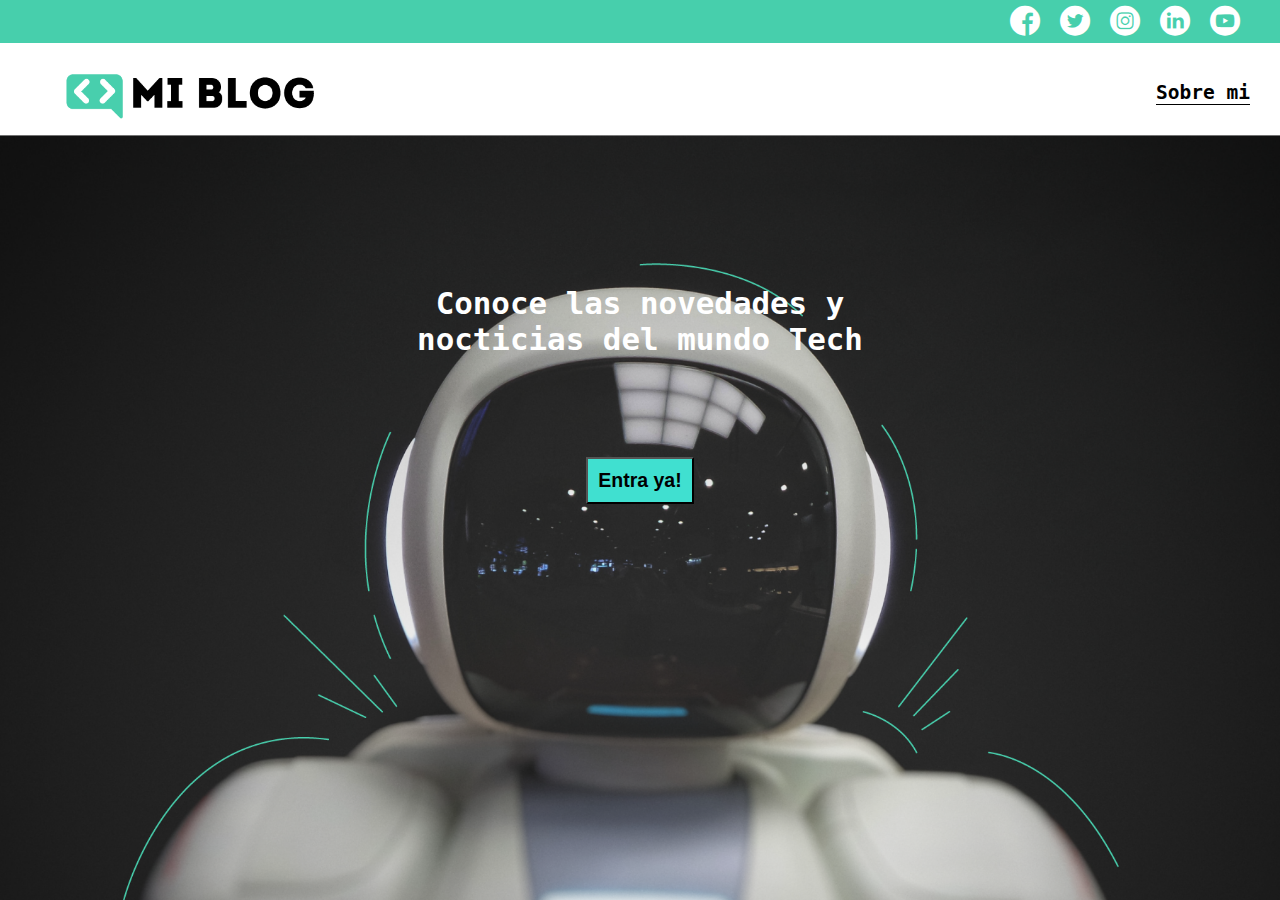
==== index.html @ 6e52fa39 "estructura basica y pagina de inicio para desktop" ====
<!DOCTYPE html>
<html lang="en">
<head>
    <meta charset="UTF-8">
    <meta http-equiv="X-UA-Compatible" content="IE=edge">
    <meta name="viewport" content="width=device-width, initial-scale=1.0">
    <title>Mi blog</title>
    <link rel="stylesheet" href="./css/main.css">
    <link rel="stylesheet" href="./css/fonts/flaticon.css">
</head>
<body>
    <header class="header-container">
        <div class="header--icons">
            <a href="#">
                <span class="flaticon-001-facebook"></span>
            </a>
            <a href="#">
                <span class="flaticon-013-twitter-1"></span>
            </a>
            <a href="#">
                <span class="flaticon-011-instagram"></span>
            </a>
            <a href="#">
                <span class="flaticon-010-linkedin"></span>
            </a>
            <a href="#">
                <span class="flaticon-008-youtube"></span>
            </a>
        </div>
        <div class="header--aboutme">
            <a class="header--aboutme__logo" href="#">
                <img src="./assets/img/Logo-negro.png" alt="Logo blog">
            </a>
            <a class="header--aboutme__profile" href="./perfil.html">Sobre mi</a>
        </div>
    </header>
    <main class="main--container">
        <h1 class="main--title">Conoce las novedades y <br>nocticias del mundo Tech</h1>
        <button class="main--button">Entra ya!</button>
    </main> 
</body>
</html>
---- css/main.css ----
*{
    box-sizing: border-box;
    margin: 0;
    padding: 0;
}
html{
    font-size: 62.5%;
    font-family: monospace;
}
.header-container{
    width: 100%;
    height: 15vh;
    display: grid;
}
.header--icons{
    height: 100%;
    display: grid;
    background-color: #47cfac;
    grid-auto-flow: column;
    justify-content: end;
    place-items: center;
    padding: 5px 0;
    padding-right: 30px;
}
.header--icons a{
    margin: 0 5px;
}
.header--icons a span{
    color: white;
}
.header--aboutme{
    display: grid;
    grid-template-columns: repeat(2,auto);
    justify-content: space-between;
    align-items: center;
    padding: 0 30px;
    background-attachment: white;
}
.header--aboutme__logo{
    height: 100px
}
.header--aboutme__logo img{
    height: 100%;
    object-fit: cover;
}
.header--aboutme__profile{
    font-size: 2.4rem;
    font-weight: bold;
    border-bottom: 1px solid black;
}
a{
    text-decoration: none;
    color: black;
}
.main--container{
    height: 85vh;
    display: flex;
    flex-direction: column;
    place-content: flex-start;
    align-items: center;
    background-image: url(../assets/img/Cover.png);
    background-size: cover;
    background-position: center;
    background-repeat: no-repeat;
}
.main--title{
    font-size: 3.8rem;
    color: white;
    text-align: center;
    padding: 150px 0 100px 0;   
}
.main--button{
    font-size: 2.4rem;
    font-weight: bold;
    background-color: turquoise;
    padding: 10px;
}
.main--button:hover{
    cursor: pointer;
}
---- css/fonts/flaticon.css ----
/*
  	Flaticon icon font: Flaticon
  	Creation date: 20/12/2018 09:27
  	*/

@font-face {
  font-family: "Flaticon";
  src: url("./Flaticon.eot");
  src: url("./Flaticon.eot?#iefix") format("embedded-opentype"),
       url("./Flaticon.woff") format("woff"),
       url("./Flaticon.ttf") format("truetype"),
       url("./Flaticon.svg#Flaticon") format("svg");
  font-weight: normal;
  font-style: normal;
}

@media screen and (-webkit-min-device-pixel-ratio:0) {
  @font-face {
    font-family: "Flaticon";
    src: url("./Flaticon.svg#Flaticon") format("svg");
  }
}

[class^="flaticon-"]:before, [class*=" flaticon-"]:before,
[class^="flaticon-"]:after, [class*=" flaticon-"]:after {   
  font-family: Flaticon;
        font-size: 30px;
font-style: normal;
margin: 0 5px;
}

.flaticon-001-facebook:before { content: "\f100"; }
.flaticon-002-twitter:before { content: "\f101"; }
.flaticon-003-whatsapp:before { content: "\f102"; }
.flaticon-004-groupme:before { content: "\f103"; }
.flaticon-005-kik:before { content: "\f104"; }
.flaticon-006-skype:before { content: "\f105"; }
.flaticon-007-periscope:before { content: "\f106"; }
.flaticon-008-youtube:before { content: "\f107"; }
.flaticon-009-itunes:before { content: "\f108"; }
.flaticon-010-linkedin:before { content: "\f109"; }
.flaticon-011-instagram:before { content: "\f10a"; }
.flaticon-012-messenger:before { content: "\f10b"; }
.flaticon-013-twitter-1:before { content: "\f10c"; }
.flaticon-014-snapchat:before { content: "\f10d"; }
.flaticon-015-reddit:before { content: "\f10e"; }
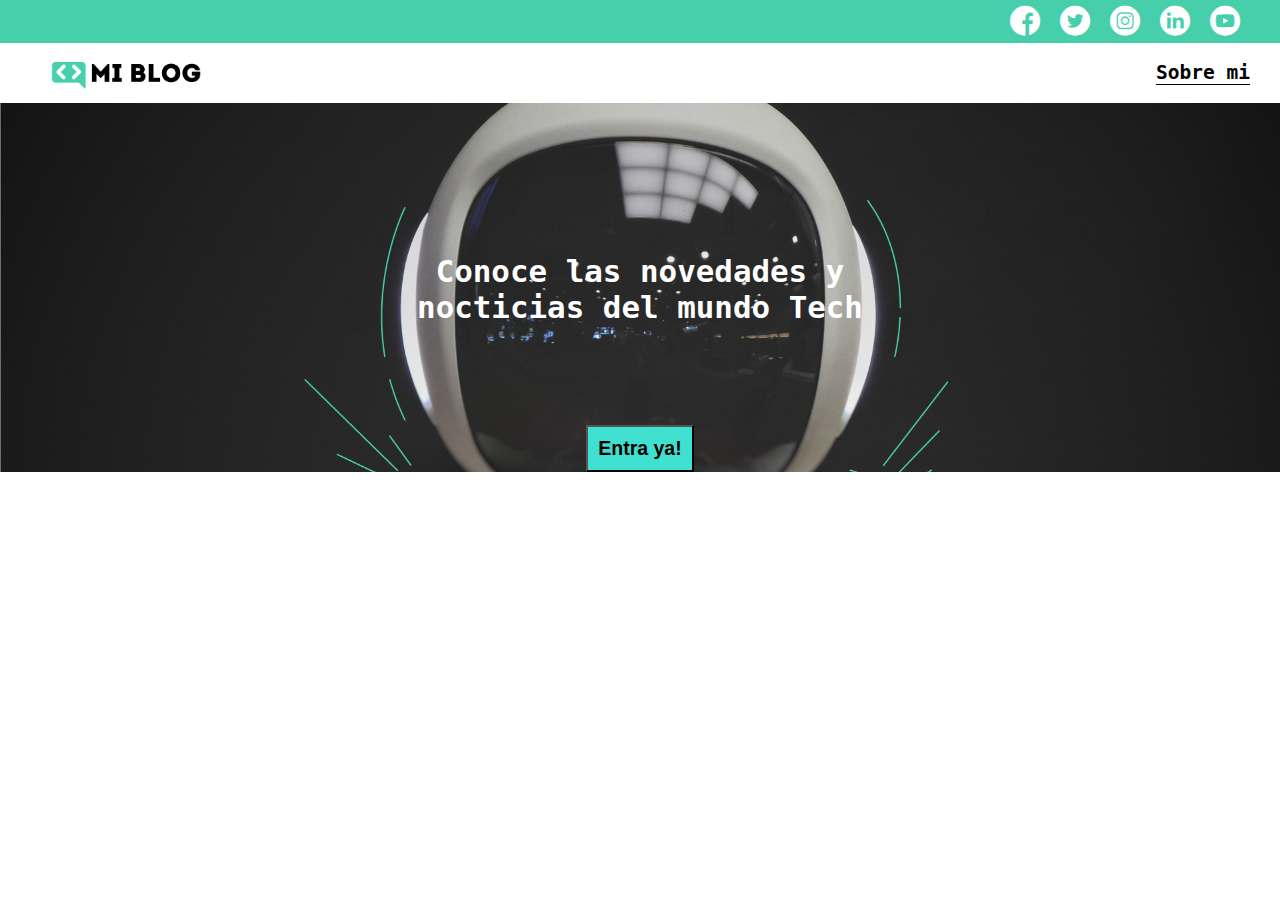
==== commit 2bd5e3b3: "maquetacion de una parte de la pagina de blogs" ====
--- a/index.html
+++ b/index.html
@@ -28,7 +28,7 @@
             </a>
         </div>
         <div class="header--aboutme">
-            <a class="header--aboutme__logo" href="#">
+            <a class="header--aboutme__logo" href="./blogs.html">
                 <img src="./assets/img/Logo-negro.png" alt="Logo blog">
             </a>
             <a class="header--aboutme__profile" href="./perfil.html">Sobre mi</a>
@@ -36,7 +36,7 @@
     </header>
     <main class="main--container">
         <h1 class="main--title">Conoce las novedades y <br>nocticias del mundo Tech</h1>
-        <button class="main--button">Entra ya!</button>
+        <button class="main--button"> <a href="/blogs.html">Entra ya!</a> </button>
     </main> 
 </body>
 </html>--- a/css/main.css
+++ b/css/main.css
@@ -9,7 +9,7 @@
 }
 .header-container{
     width: 100%;
-    height: 15vh;
+    /* height: 15vh; */
     display: grid;
 }
 .header--icons{
@@ -37,7 +37,7 @@
     background-attachment: white;
 }
 .header--aboutme__logo{
-    height: 100px
+    height: 60px
 }
 .header--aboutme__logo img{
     height: 100%;
@@ -53,7 +53,7 @@
     color: black;
 }
 .main--container{
-    height: 85vh;
+    height: 100%;
     display: flex;
     flex-direction: column;
     place-content: flex-start;
@@ -77,4 +77,50 @@
 }
 .main--button:hover{
     cursor: pointer;
+}
+/* Estilos de blogs */
+
+.blogs-container{
+    display: grid;
+}
+.blog-news__container{
+    background-color: #e6e9ed;
+    display: grid;
+    gap: 50px;
+    padding: 20px 80px 60px 80px;  
+    grid-template-columns:  5fr 3fr ;
+}
+.blog-main{
+    grid-template-rows: auto 1fr;
+}
+.blog-main .title{
+    font-size: 3.2rem;
+    padding: 20px 0;
+}
+.blog-main .blog__img--container img{
+    width: 100%;
+    object-fit: contain;
+}
+.blog-info{
+    display: grid;
+    grid-template-rows: 1fr auto 1fr;
+    grid-template-columns:  1fr ;
+}
+.blog__title{
+    font-size: 4rem ;
+    white-space: 50px;
+    align-self: flex-end;
+    padding: 10px 0 ;
+}
+.blog__description{
+    font-size: 2.8rem;
+    padding: 20px 0 ;
+}
+.blog__button--container{
+    margin-top: 40px;
+}
+.blog__button{
+    padding: 20px;
+    font-size: 2rem;
+    border: 1px solid #47cfac;
 }